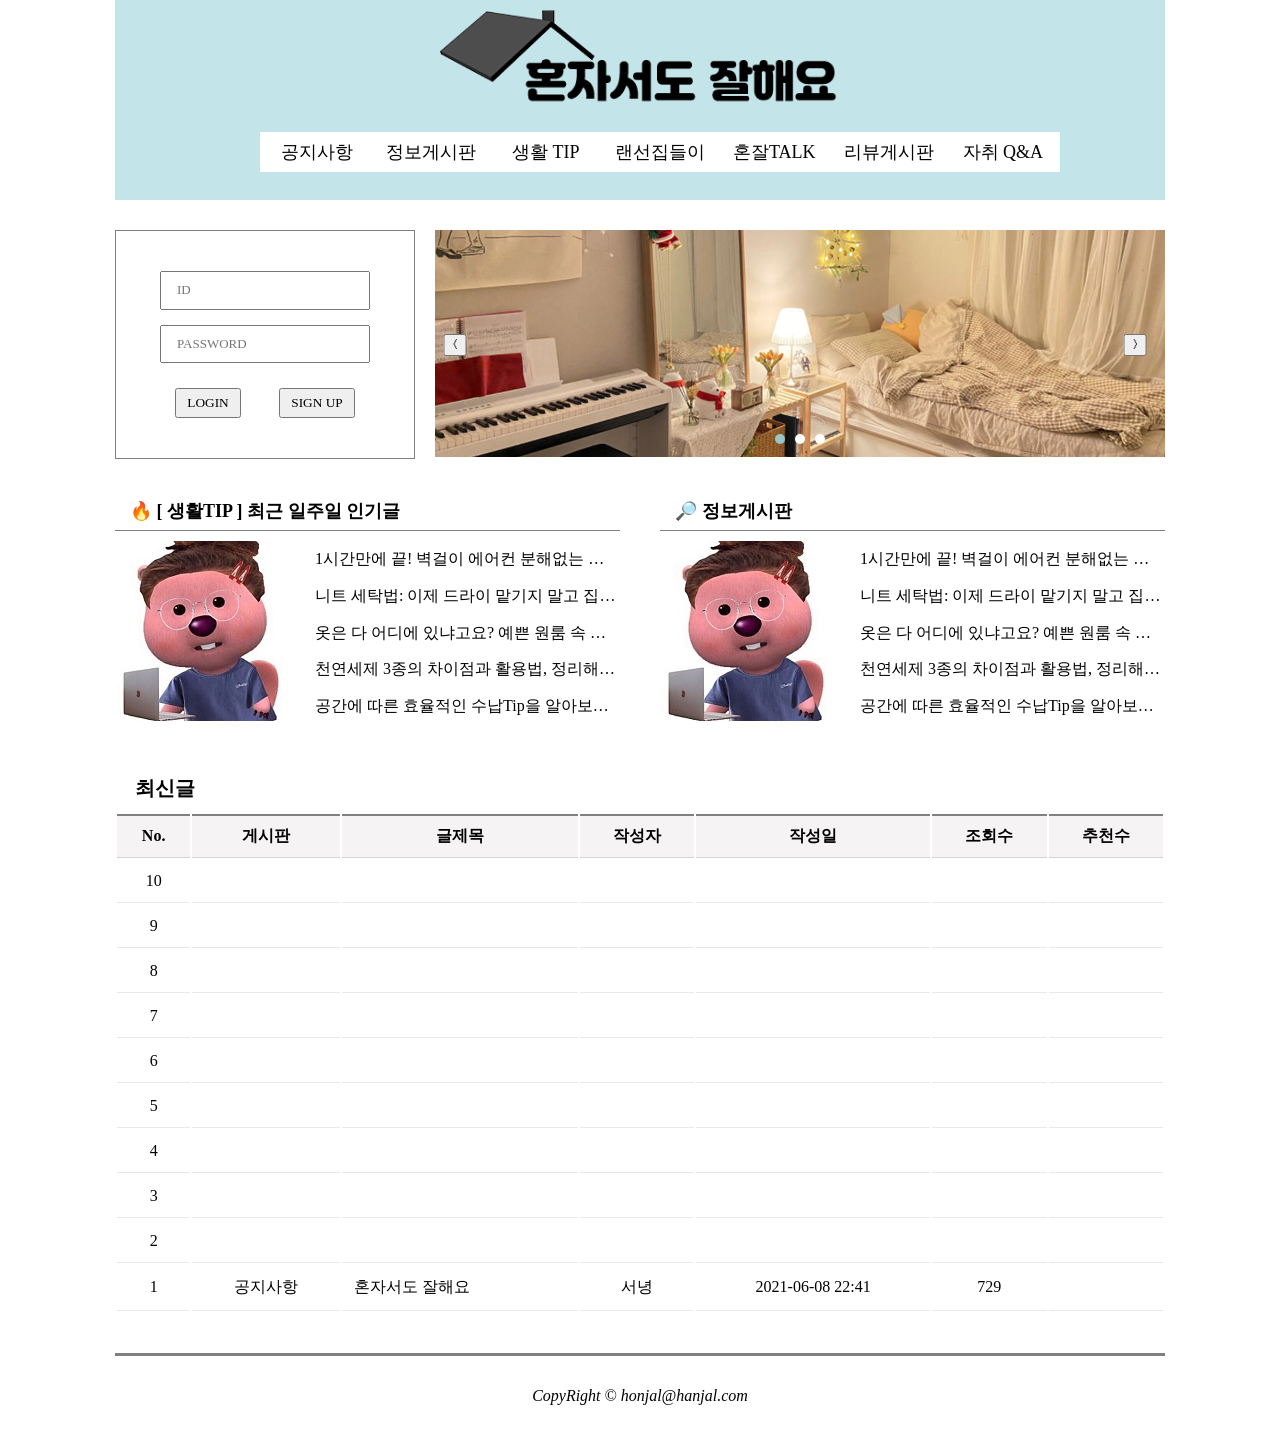
==== html/index.html @ 4b0aff8d "게시판 추가 등" ====
<!DOCTYPE html>
<html lang="ko">
  <head>
    <meta charset="UTF-8" />
    <meta http-equiv="X-UA-Compatible" content="IE=edge" />
    <meta name="viewport" content="width=device-width, initial-scale=1.0" />
    <title>Document</title>
    <link rel="stylesheet" href="css/reset.css" />
    <link rel="stylesheet" href="css/nav.css" />
    <link rel="stylesheet" href="css/index.css" />
  </head>
  <body>
    <header>
      <nav class="navi">
        <div class="logo">
          <a href="#"><img src="images/logo2.png" alt="로고" /></a>
        </div>
        <ul class="menu">
          <li class="list"><a href="/notice">공지사항</a></li>
          <li class="list"><a href="/data">정보게시판</a></li>
          <li class="list"><a href="/tip">생활 TIP</a></li>
          <li class="list"><a href="/myhome">랜선집들이</a></li>
          <li class="list"><a href="/talk">혼잘TALK</a></li>
          <li class="list"><a href="/review">리뷰게시판</a></li>
          <li class="list"><a href="/qna">자취 Q&A</a></li>
        </ul>
      </nav>
    </header>

    <article id="main_top">
      <section id="main_user">
        <!-- form 추가하기 -->
        <input name="" placeholder="ID" />
        <input name="" placeholder="PASSWORD" />
        <button>LOGIN</button>
        <button>SIGN UP</button>
      </section>
      <section id="main_slide">
        <img src="images/home.jpg" class="slide" alt="집" />
        <img src="#" class="slide" alt="집" />
        <img src="#" class="slide" alt="집" />

        <button class="btn left">&lang;</button>
        <button class="btn right">&rang;</button>

        <div id="circleBox">
          <div class="circle"></div>
          <div class="circle"></div>
          <div class="circle"></div>
        </div>
      </section>
    </article>

    <article id="main_middle">
      <section id="main_best">
        <h2>🔥 [ 생활TIP ] <span>최근 일주일 인기글</span></h2>
        <img src="images/best_sample.jpg" alt="최근 일주일 인기글" />
        <div>
          <ul>
            <li class="list_best">
              1시간만에 끝! 벽걸이 에어컨 분해없는 셀프청소 노하우
            </li>
            <li class="list_best">
              니트 세탁법: 이제 드라이 맡기지 말고 집에서 손쉽게!
            </li>
            <li class="list_best">
              옷은 다 어디에 있냐고요? 예쁜 원룸 속 옷 수납법!
            </li>
            <li class="list_best">
              천연세제 3종의 차이점과 활용법, 정리해봤어요
            </li>
            <li class="list_best">공간에 따른 효율적인 수납Tip을 알아보아요</li>
          </ul>
        </div>
      </section>
      <section id="main_data">
        <h2>&#128270; 정보게시판</h2>
        <img src="images/best_sample.jpg" alt="정보게시판" />
        <div>
          <ul>
            <li class="list_best">
              1시간만에 끝! 벽걸이 에어컨 분해없는 셀프청소 노하우
            </li>
            <li class="list_best">
              니트 세탁법: 이제 드라이 맡기지 말고 집에서 손쉽게!
            </li>
            <li class="list_best">
              옷은 다 어디에 있냐고요? 예쁜 원룸 속 옷 수납법!
            </li>
            <li class="list_best">
              천연세제 3종의 차이점과 활용법, 정리해봤어요
            </li>
            <li class="list_best">공간에 따른 효율적인 수납Tip을 알아보아요</li>
          </ul>
        </div>
      </section>
    </article>

    <article id="main_bottom">
      <h2>최신글</h2>

      <table class="board">
        <tr>
          <th>No.</th>
          <th>게시판</th>
          <th>글제목</th>
          <th>작성자</th>
          <th>작성일</th>
          <th>조회수</th>
          <th>추천수</th>
        </tr>
        <tr>
          <td>10</td>
          <td></td>
          <td></td>
          <td></td>
          <td></td>
          <td></td>
          <td></td>
        </tr>
        <tr>
          <td>9</td>
          <td></td>
          <td></td>
          <td></td>
          <td></td>
          <td></td>
          <td></td>
        </tr>
        <tr>
          <td>8</td>
          <td></td>
          <td></td>
          <td></td>
          <td></td>
          <td></td>
          <td></td>
        </tr>
        <tr>
          <td>7</td>
          <td></td>
          <td></td>
          <td></td>
          <td></td>
          <td></td>
          <td></td>
        </tr>
        <tr>
          <td>6</td>
          <td></td>
          <td></td>
          <td></td>
          <td></td>
          <td></td>
          <td></td>
        </tr>
        <tr>
          <td>5</td>
          <td></td>
          <td></td>
          <td></td>
          <td></td>
          <td></td>
          <td></td>
        </tr>
        <tr>
          <td>4</td>
          <td></td>
          <td></td>
          <td></td>
          <td></td>
          <td></td>
          <td></td>
        </tr>
        <tr>
          <td>3</td>
          <td></td>
          <td></td>
          <td></td>
          <td></td>
          <td></td>
          <td></td>
        </tr>
        <tr>
          <td>2</td>
          <td></td>
          <td></td>
          <td></td>
          <td></td>
          <td></td>
          <td></td>
        </tr>
        <tr>
          <td class="seq">1</td>
          <td class="category">공지사항</td>
          <td class="title">혼자서도 잘해요</td>
          <td class="name">서녕</td>
          <td class="date">2021-06-08 22:41</td>
          <td class="hita">729</td>
          <td class="good"></td>
        </tr>
      </table>
    </article>

    <footer>
      <address>CopyRight &copy; honjal@hanjal.com</address>
    </footer>

    <div class=""></div>
  </body>
</html>
---- html/css/nav.css ----
@charset "UTF-8";

/* 제목 - 여기어때잘난체 */
@font-face {
  font-family: "yg-jalnan";
  src: url("https://cdn.jsdelivr.net/gh/projectnoonnu/noonfonts_four@1.2/JalnanOTF00.woff")
    format("woff");
  font-weight: normal;
  font-style: normal;
}
/* 메뉴 - 롯데마트드림체 */
@font-face {
  font-family: "LotteMartDream";
  font-style: normal;
  font-weight: 400;
  src: url("//cdn.jsdelivr.net/korean-webfonts/1/corps/lottemart/LotteMartDream/LotteMartDreamMedium.woff2")
      format("woff2"),
    url("//cdn.jsdelivr.net/korean-webfonts/1/corps/lottemart/LotteMartDream/LotteMartDreamMedium.woff")
      format("woff");
}

* {
  list-style: none;
  text-decoration: none;
  box-sizing: border-box;
  margin: 0;
}

a {
  color: black;
}

header {
  position: fixed; /*상단에 고정*/
  top: 0;
  left: 0;
  width: 100%;
  z-index: 1;
}

.navi {
  width: 100%;
  height: 200px;
  max-width: 1050px;
  margin: auto;
  background-color: #c3e5e9;
}

.logo {
  display: flex;
  justify-content: center;
  align-items: center;
  margin-bottom: 10px;
}

.logo a img {
  width: 400px;
}

.menu {
  display: flex;
  width: 80%;
  max-width: 1050px;
  margin: auto;
}

.list {
  font-family: "LotteMartDream";
  width: calc(100% / 7);
  line-height: 40px;
  font-size: 18px;
  text-align: center;
  cursor: pointer;
  background-color: #fff;
}

.menu li:hover {
  background-color: #fff;
}

.menu li:hover a {
  color: #5babaf;
}
---- html/css/index.css ----
@font-face {
  font-family: "NanumBarunGothic";
  font-style: normal;
  font-weight: 400;
  src: url("//cdn.jsdelivr.net/font-nanumlight/1.0/NanumBarunGothicWeb.eot");
  src: url("//cdn.jsdelivr.net/font-nanumlight/1.0/NanumBarunGothicWeb.eot?#iefix")
      format("embedded-opentype"),
    url("//cdn.jsdelivr.net/font-nanumlight/1.0/NanumBarunGothicWeb.woff")
      format("woff"),
    url("//cdn.jsdelivr.net/font-nanumlight/1.0/NanumBarunGothicWeb.ttf")
      format("truetype");
}

* {
  font-family: "NanumBarunGothic";
  list-style: none;
  text-decoration: none;
  box-sizing: border-box;
  margin: 0;
}

/* user ------------------------------------------------------------ */

article#main_top {
  display: flex;
  width: 100%;
  max-width: 1050px;
  margin: auto;
  margin-top: 230px;
  /* 가운데 정렬 해줘야 해서 margin:auto 쓰고 헤더높이만큼 아래로 와야 되기 때문에 margin-top을 그 아래에 써줌 */
}

/* height 쓰지 않고 padding */
#main_user {
  display: flex;
  flex-wrap: wrap;
  justify-content: center;
  border: 1px solid gray;
  max-width: 300px;
  padding: 40px;
}

#main_user input {
  font-size: 13px;
  line-height: 2.5;
  margin-bottom: 15px;
  padding-left: 15px;
  padding-right: 35px;
}

#main_user button {
  padding-left: 10px;
  padding-right: 10px;
  padding-top: 5px;
  padding-bottom: 5px;
  margin: auto;
  margin-top: 10px;
}

/* slide ------------------------------------------------------------ */

#main_slide {
  width: 730px;
  margin-left: 20px;
  margin-right: 0px;
  position: relative;
}

#main_slide img {
  width: 100%;
  display: none;
  cursor: pointer;
}

#main_slide img:first-child {
  display: block;
}

.btn {
  position: absolute;
  top: 50%;
  transform: translate(-50%, -50%);
  cursor: pointer;
}

.left {
  left: 20px;
}

.right {
  right: 7px;
}

#circleBox {
  display: flex;
  position: absolute;
  bottom: 10px;
  left: 50%;
  transform: translate(-50%, -50%);
}

.circle {
  width: 10px;
  height: 10px;
  border-radius: 50%;
  background-color: white;
  margin: 0 5px;
}

.circle:first-child {
  background-color: #99c4c8;
}

/* best ------------------------------------------------------------ */

#main_middle {
  padding-top: 40px;
  display: flex;
  width: 100%;
  max-width: 1050px;
  margin: auto;
  justify-content: space-between;
}

#main_best,
#main_data {
  width: 50%;
}

#main_best {
  padding-right: 20px;
}
#main_data {
  padding-left: 20px;
}

#main_best h2,
#main_best h2 span,
#main_data h2 {
  font-size: 18px;
  font-weight: 700;
  padding-bottom: 7px;
  margin-bottom: 10px;
  border-bottom: 1px solid gray;
}

#main_best h2 span {
  border-bottom: 0;
}

#main_best h2,
#main_data h2 {
  padding-left: 15px;
}

#main_best img,
#main_data img {
  float: left;
  padding-right: 20px;
  cursor: pointer;
}

.list_best {
  list-style: decimal;
  line-height: 2.3;
  white-space: nowrap;
  overflow: hidden;
  text-overflow: ellipsis;
  cursor: pointer;
}

/* bottom ------------------------------------------------------------ */

#main_bottom {
  width: 100%;
  max-width: 1050px;
  margin: auto;
  margin-top: 50px;
}

#main_bottom h2 {
  font-size: 20px;
  font-weight: 700;
  margin-bottom: 10px;
  margin-left: 20px;
}

.board {
  width: 100%;
  width: 1050px;
  margin: auto;
  text-align: center;
}

.board tr th {
  border-top: 2px solid gray;
  padding: 10px;
  font-weight: bold;
  background-color: #f5f3f3;
  border-bottom: 1px solid lightgray;
}

.board tr td {
  overflow: hidden;
  text-overflow: ellipsis;
  white-space: nowrap;
  padding: 12px;
  border-bottom: 0.5px solid #eae9e9;
}

.board tr td.title {
  text-align: left;
  cursor: pointer;
}

/* copyright ------------------------------------------------------------ */

footer {
  width: 100%;
  max-width: 1050px;
  margin: auto;
  margin-top: 40px;
  text-align: center;
  border-top: 3px solid gray;
  line-height: 5;
}
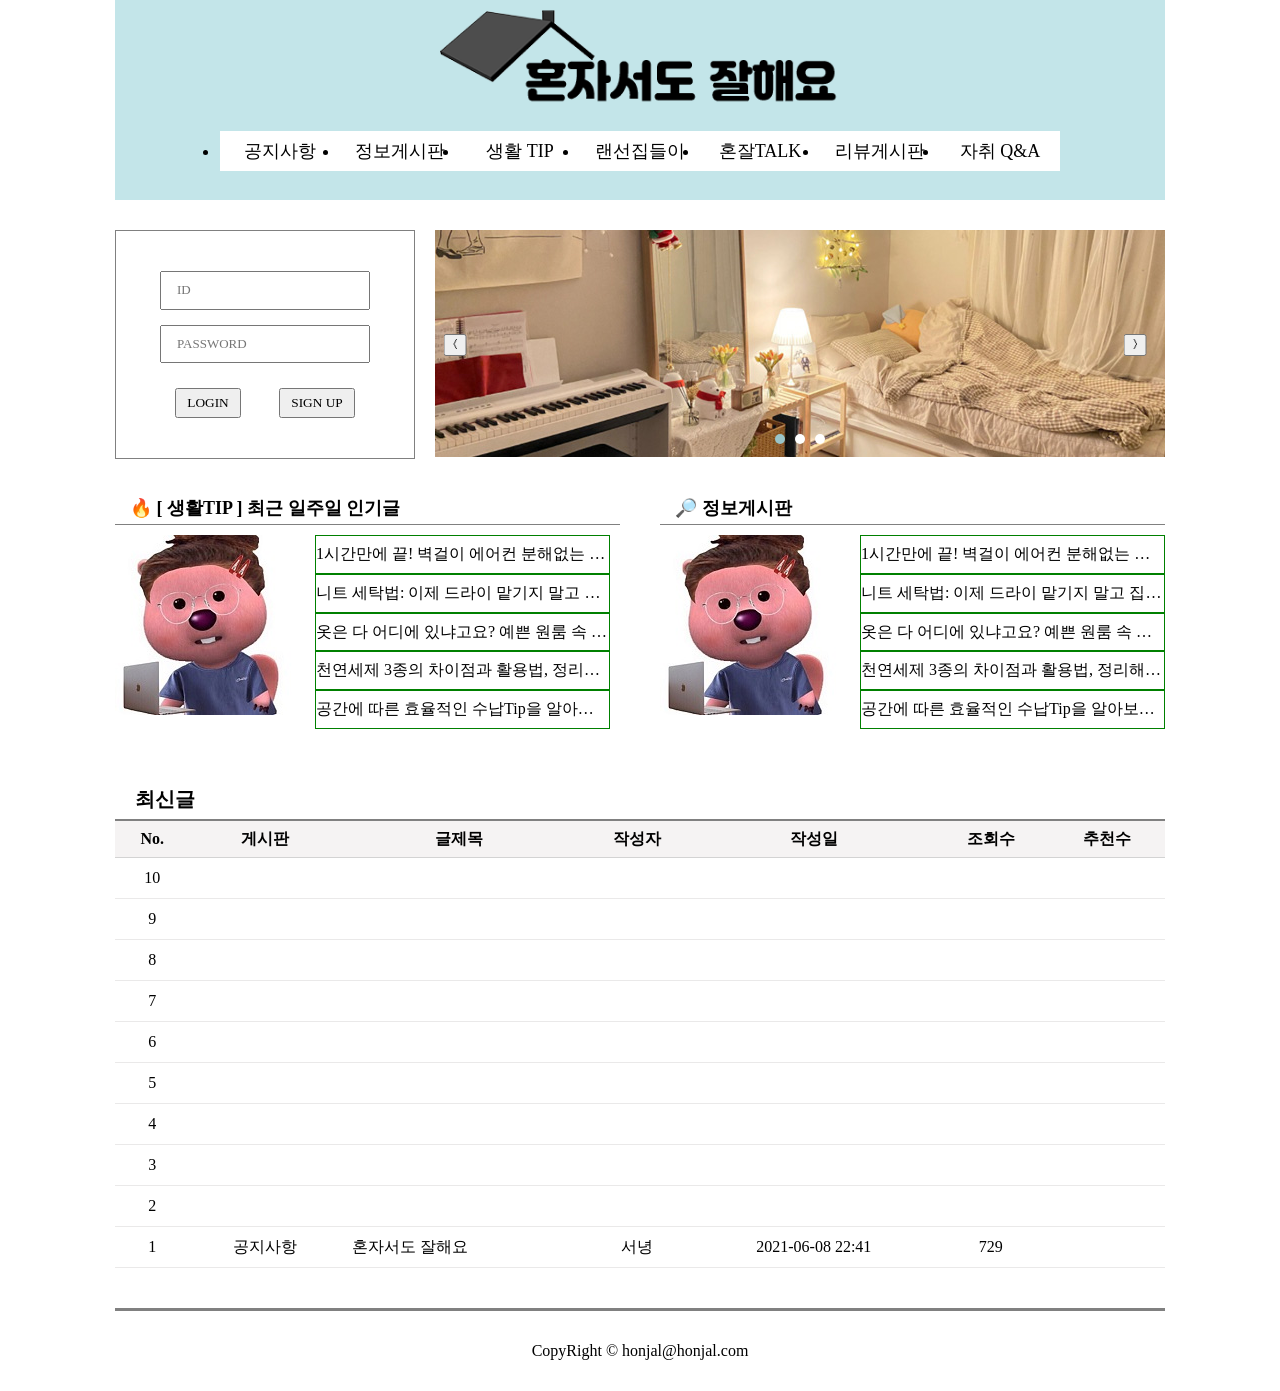
==== commit 781d43f5: "2021.06.09" ====
--- a/html/index.html
+++ b/html/index.html
@@ -54,9 +54,11 @@
     <article id="main_middle">
       <section id="main_best">
         <h2>🔥 [ 생활TIP ] <span>최근 일주일 인기글</span></h2>
-        <img src="images/best_sample.jpg" alt="최근 일주일 인기글" />
         <div>
-          <ul>
+          <img src="images/best_sample.jpg" alt="최근 일주일 인기글" />
+        </div>
+        <div>
+          <ol>
             <li class="list_best">
               1시간만에 끝! 벽걸이 에어컨 분해없는 셀프청소 노하우
             </li>
@@ -70,7 +72,7 @@
               천연세제 3종의 차이점과 활용법, 정리해봤어요
             </li>
             <li class="list_best">공간에 따른 효율적인 수납Tip을 알아보아요</li>
-          </ul>
+          </ol>
         </div>
       </section>
       <section id="main_data">
@@ -203,7 +205,7 @@
     </article>
 
     <footer>
-      <address>CopyRight &copy; honjal@hanjal.com</address>
+      <address>CopyRight &copy; honjal@honjal.com</address>
     </footer>
 
     <div class=""></div>
--- a/html/css/nav.css
+++ b/html/css/nav.css
@@ -20,7 +20,6 @@
 }
 
 * {
-  list-style: none;
   text-decoration: none;
   box-sizing: border-box;
   margin: 0;
--- a/html/css/index.css
+++ b/html/css/index.css
@@ -13,7 +13,6 @@
 
 * {
   font-family: "NanumBarunGothic";
-  list-style: none;
   text-decoration: none;
   box-sizing: border-box;
   margin: 0;
@@ -160,13 +159,22 @@
   cursor: pointer;
 }
 
+.list_num {
+}
+
+ol {
+  list-style: decimal !important;
+  margin: 10px;
+}
+
 .list_best {
-  list-style: decimal;
   line-height: 2.3;
   white-space: nowrap;
   overflow: hidden;
   text-overflow: ellipsis;
   cursor: pointer;
+
+  border: 1px solid green;
 }
 
 /* bottom ------------------------------------------------------------ */
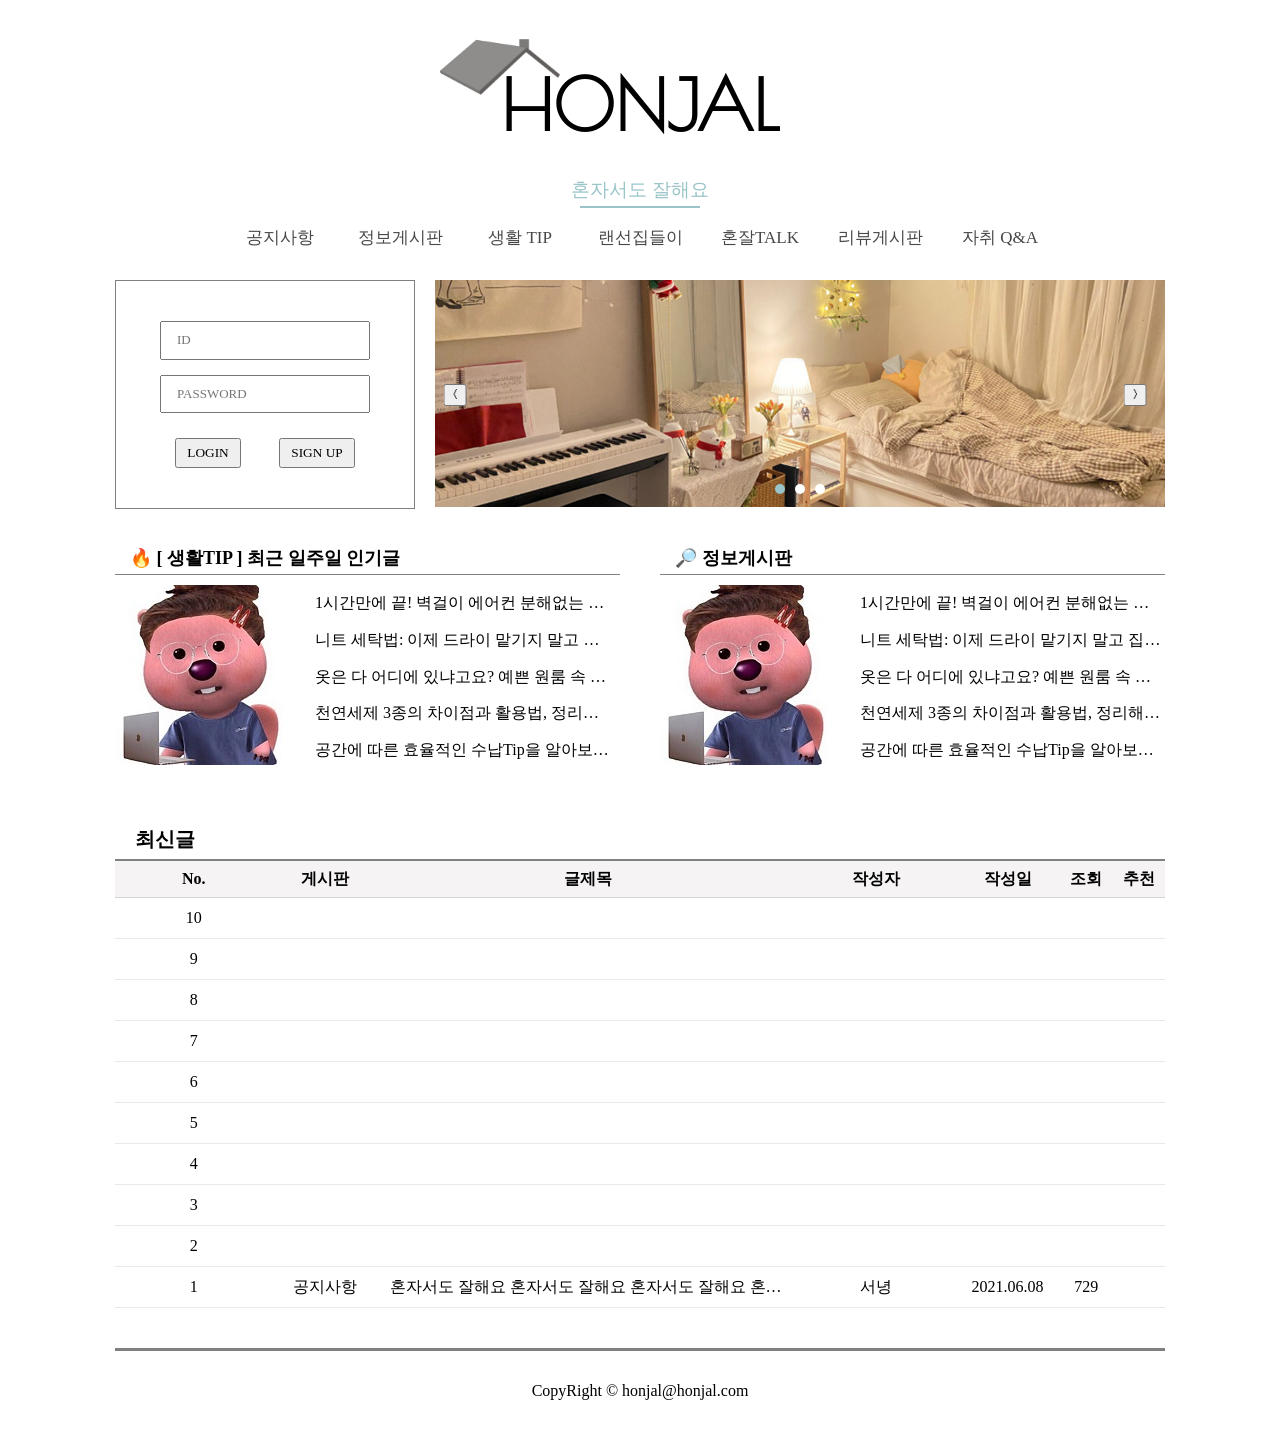
==== commit afaa3db4: "2021.06.09" ====
--- a/html/index.html
+++ b/html/index.html
@@ -4,25 +4,27 @@
     <meta charset="UTF-8" />
     <meta http-equiv="X-UA-Compatible" content="IE=edge" />
     <meta name="viewport" content="width=device-width, initial-scale=1.0" />
-    <title>Document</title>
+    <title>HONJAL</title>
     <link rel="stylesheet" href="css/reset.css" />
     <link rel="stylesheet" href="css/nav.css" />
     <link rel="stylesheet" href="css/index.css" />
   </head>
   <body>
     <header>
-      <nav class="navi">
-        <div class="logo">
-          <a href="#"><img src="images/logo2.png" alt="로고" /></a>
-        </div>
-        <ul class="menu">
-          <li class="list"><a href="/notice">공지사항</a></li>
-          <li class="list"><a href="/data">정보게시판</a></li>
-          <li class="list"><a href="/tip">생활 TIP</a></li>
-          <li class="list"><a href="/myhome">랜선집들이</a></li>
-          <li class="list"><a href="/talk">혼잘TALK</a></li>
-          <li class="list"><a href="/review">리뷰게시판</a></li>
-          <li class="list"><a href="/qna">자취 Q&A</a></li>
+      <nav id="navi">
+        <div id="title">
+          <div id="logo"><img src="images/roof_beige.png" alt="지붕" /></div>
+          <a href="#"><h1>HONJAL</h1> </a>
+          <h2>혼자서도 잘해요</h2>
+        </div>
+        <ul id="menu">
+          <li class="menu_list"><a href="/notice">공지사항</a></li>
+          <li class="menu_list"><a href="/data">정보게시판</a></li>
+          <li class="menu_list"><a href="/tip">생활 TIP</a></li>
+          <li class="menu_list"><a href="/myhome">랜선집들이</a></li>
+          <li class="menu_list"><a href="/talk">혼잘TALK</a></li>
+          <li class="menu_list"><a href="/review">리뷰게시판</a></li>
+          <li class="menu_list"><a href="/qna">자취 Q&A</a></li>
         </ul>
       </nav>
     </header>
@@ -103,13 +105,13 @@
 
       <table class="board">
         <tr>
-          <th>No.</th>
-          <th>게시판</th>
-          <th>글제목</th>
-          <th>작성자</th>
-          <th>작성일</th>
-          <th>조회수</th>
-          <th>추천수</th>
+          <th width="15%">No.</th>
+          <th width="10%">게시판</th>
+          <th width="40%">글제목</th>
+          <th width="15%">작성자</th>
+          <th width="10%">작성일</th>
+          <th width="5%">조회</th>
+          <th width="5%">추천</th>
         </tr>
         <tr>
           <td>10</td>
@@ -195,9 +197,12 @@
         <tr>
           <td class="seq">1</td>
           <td class="category">공지사항</td>
-          <td class="title">혼자서도 잘해요</td>
+          <td class="title">
+            혼자서도 잘해요 혼자서도 잘해요 혼자서도 잘해요 혼자서도 잘해요
+            혼자서도 잘해요
+          </td>
           <td class="name">서녕</td>
-          <td class="date">2021-06-08 22:41</td>
+          <td class="date">2021.06.08</td>
           <td class="hita">729</td>
           <td class="good"></td>
         </tr>
--- a/html/css/nav.css
+++ b/html/css/nav.css
@@ -1,5 +1,8 @@
 @charset "UTF-8";
 
+/* 제목 - 구글웹폰트 */
+@import url("https://fonts.googleapis.com/css2?family=Caveat:wght@700&display=swap");
+@import url("https://fonts.googleapis.com/css2?family=Poiret+One&display=swap");
 /* 제목 - 여기어때잘난체 */
 @font-face {
   font-family: "yg-jalnan";
@@ -23,6 +26,7 @@
   text-decoration: none;
   box-sizing: border-box;
   margin: 0;
+  list-style: none;
 }
 
 a {
@@ -30,53 +34,94 @@
 }
 
 header {
-  position: fixed; /*상단에 고정*/
+  /* position: fixed; 상단에 고정 */
   top: 0;
   left: 0;
   width: 100%;
   z-index: 1;
 }
 
-.navi {
+#navi {
   width: 100%;
   height: 200px;
   max-width: 1050px;
   margin: auto;
-  background-color: #c3e5e9;
 }
 
-.logo {
-  display: flex;
+#title {
+  width: 100%;
+  margin: auto;
+  text-align: center;
+  max-width: 1050px;
   justify-content: center;
   align-items: center;
+  margin-top: 30px;
   margin-bottom: 10px;
+  position: relative;
 }
 
-.logo a img {
-  width: 400px;
+#logo {
+  position: absolute; /* 겹쳐질 수 있게 부모엔 relative 자식엔 absolute */
+  width: 1050px;
+  margin: auto;
+  text-align: center;
+  margin-top: 7px;
+  /* background-color: transparent; 앱솔루트라 배경색 같이 돼버려서 배경색 투명하게 */
 }
 
-.menu {
+#logo img {
+  width: 120px;
+  margin-right: 280px;
+}
+
+h1 {
+  font-family: "Poiret One", cursive;
+  font-size: 70px;
+  font-weight: bold;
+  padding: 40px;
+}
+
+#title h2 {
+  font-family: "LotteMartDream";
+  font-size: 19px;
+  color: #99c4c8;
+  text-align: center;
+}
+
+/* h2 아래에 밑줄 긋기 */
+#title h2:after {
+  content: "";
+  display: block;
+  width: 120px;
+  border-bottom: 2px solid #99c4c8;
+  margin: 7px auto;
+}
+
+#menu {
   display: flex;
   width: 80%;
   max-width: 1050px;
   margin: auto;
 }
 
-.list {
+.menu_list {
   font-family: "LotteMartDream";
   width: calc(100% / 7);
   line-height: 40px;
-  font-size: 18px;
+  font-size: 17px;
   text-align: center;
   cursor: pointer;
   background-color: #fff;
 }
 
-.menu li:hover {
+.menu_list a {
+  color: rgb(71, 71, 71);
+}
+
+#menu li:hover {
   background-color: #fff;
 }
 
-.menu li:hover a {
+#menu li:hover a {
   color: #5babaf;
 }
--- a/html/css/index.css
+++ b/html/css/index.css
@@ -16,18 +16,19 @@
   text-decoration: none;
   box-sizing: border-box;
   margin: 0;
+  list-style: none;
+}
+
+#main_top {
+  display: flex;
+  width: 100%;
+  max-width: 1050px;
+  margin: auto;
+  margin-top: 50px;
+  /* 가운데 정렬 해줘야 해서 margin:auto 쓰고 헤더높이만큼 아래로 와야 되기 때문에 margin-top을 그 아래에 써줌 */
 }
 
 /* user ------------------------------------------------------------ */
-
-article#main_top {
-  display: flex;
-  width: 100%;
-  max-width: 1050px;
-  margin: auto;
-  margin-top: 230px;
-  /* 가운데 정렬 해줘야 해서 margin:auto 쓰고 헤더높이만큼 아래로 와야 되기 때문에 margin-top을 그 아래에 써줌 */
-}
 
 /* height 쓰지 않고 padding */
 #main_user {
@@ -159,11 +160,7 @@
   cursor: pointer;
 }
 
-.list_num {
-}
-
 ol {
-  list-style: decimal !important;
   margin: 10px;
 }
 
@@ -173,8 +170,6 @@
   overflow: hidden;
   text-overflow: ellipsis;
   cursor: pointer;
-
-  border: 1px solid green;
 }
 
 /* bottom ------------------------------------------------------------ */
@@ -194,6 +189,7 @@
 }
 
 .board {
+  table-layout: fixed;
   width: 100%;
   width: 1050px;
   margin: auto;
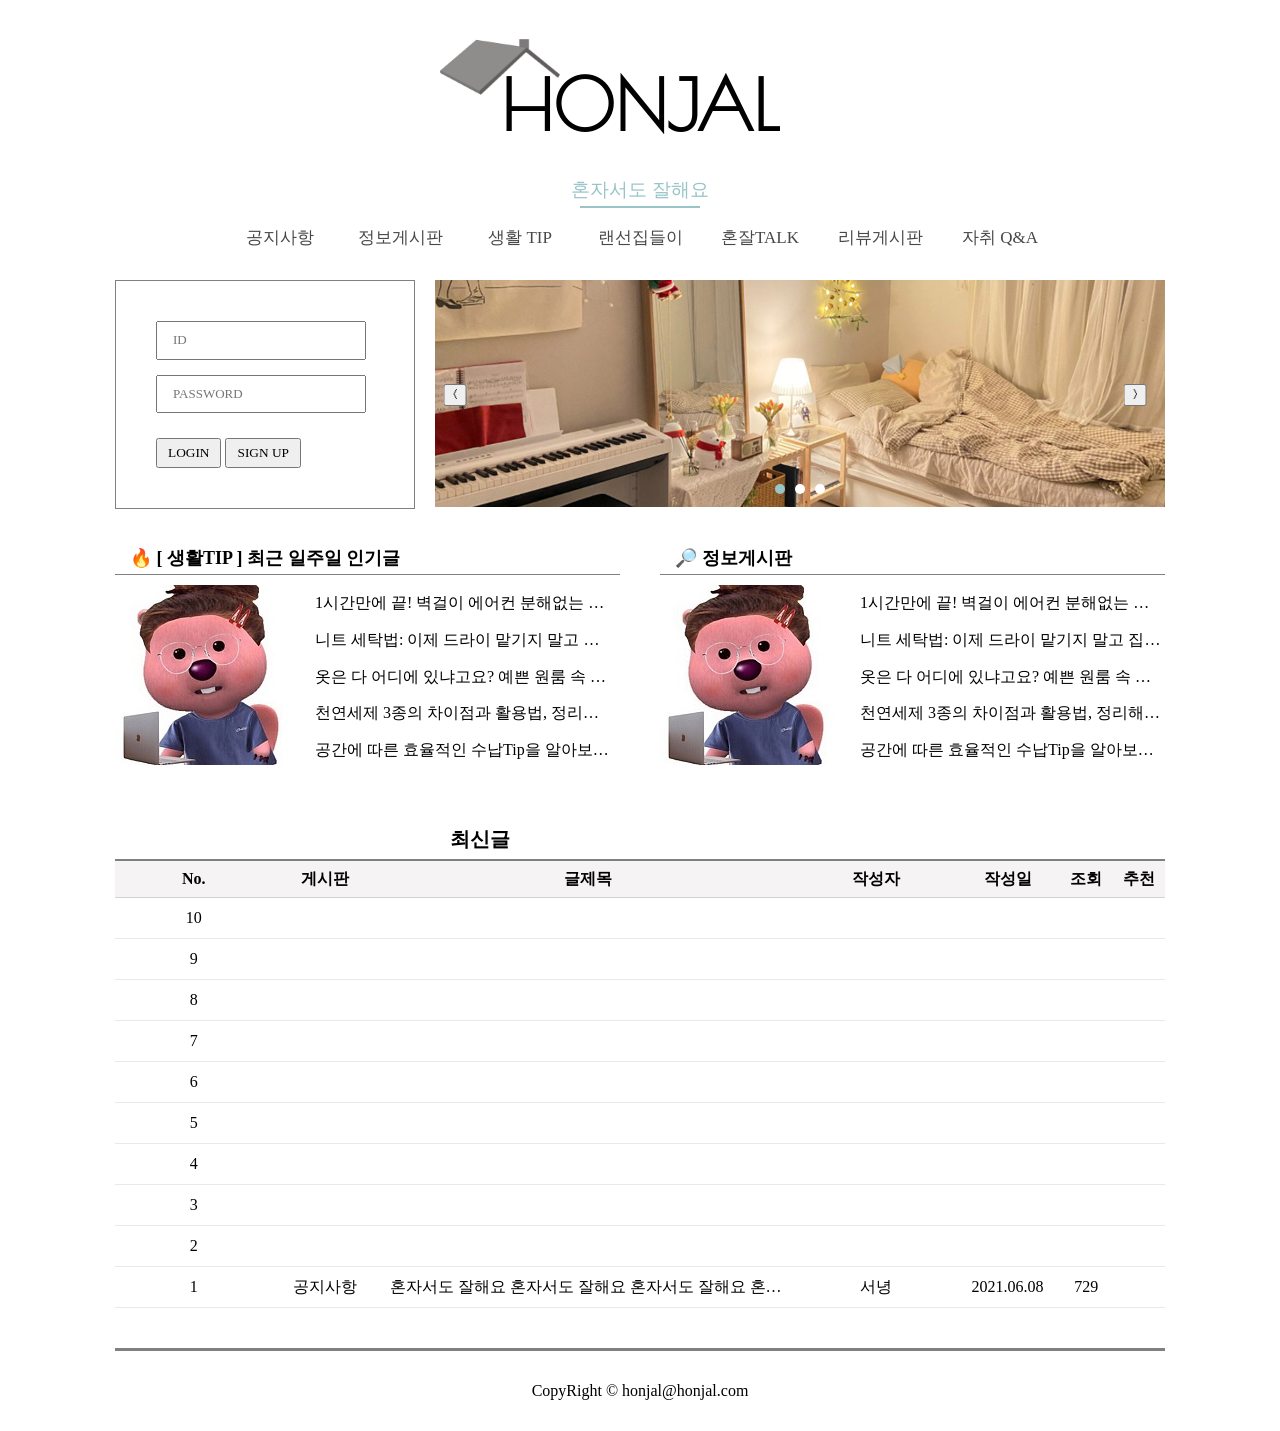
==== commit 43e9894d: "2021.06.10" ====
--- a/html/index.html
+++ b/html/index.html
@@ -32,10 +32,12 @@
     <article id="main_top">
       <section id="main_user">
         <!-- form 추가하기 -->
-        <input name="" placeholder="ID" />
-        <input name="" placeholder="PASSWORD" />
-        <button>LOGIN</button>
-        <button>SIGN UP</button>
+        <form id="login" method="POST">
+          <input name="" placeholder="ID" />
+          <input name="" placeholder="PASSWORD" />
+          <button>LOGIN</button>
+          <button>SIGN UP</button>
+        </form>
       </section>
       <section id="main_slide">
         <img src="images/home.jpg" class="slide" alt="집" />
@@ -99,10 +101,10 @@
         </div>
       </section>
     </article>
-
+    <div class="new_box">
+      <h2 class="new">최신글</h2>
+    </div>
     <article id="main_bottom">
-      <h2>최신글</h2>
-
       <table class="board">
         <tr>
           <th width="15%">No.</th>
--- a/html/css/index.css
+++ b/html/css/index.css
@@ -178,14 +178,14 @@
   width: 100%;
   max-width: 1050px;
   margin: auto;
-  margin-top: 50px;
-}
-
-#main_bottom h2 {
+}
+
+.new {
   font-size: 20px;
   font-weight: 700;
   margin-bottom: 10px;
-  margin-left: 20px;
+  margin-left: 450px;
+  margin-top: 50px;
 }
 
 .board {
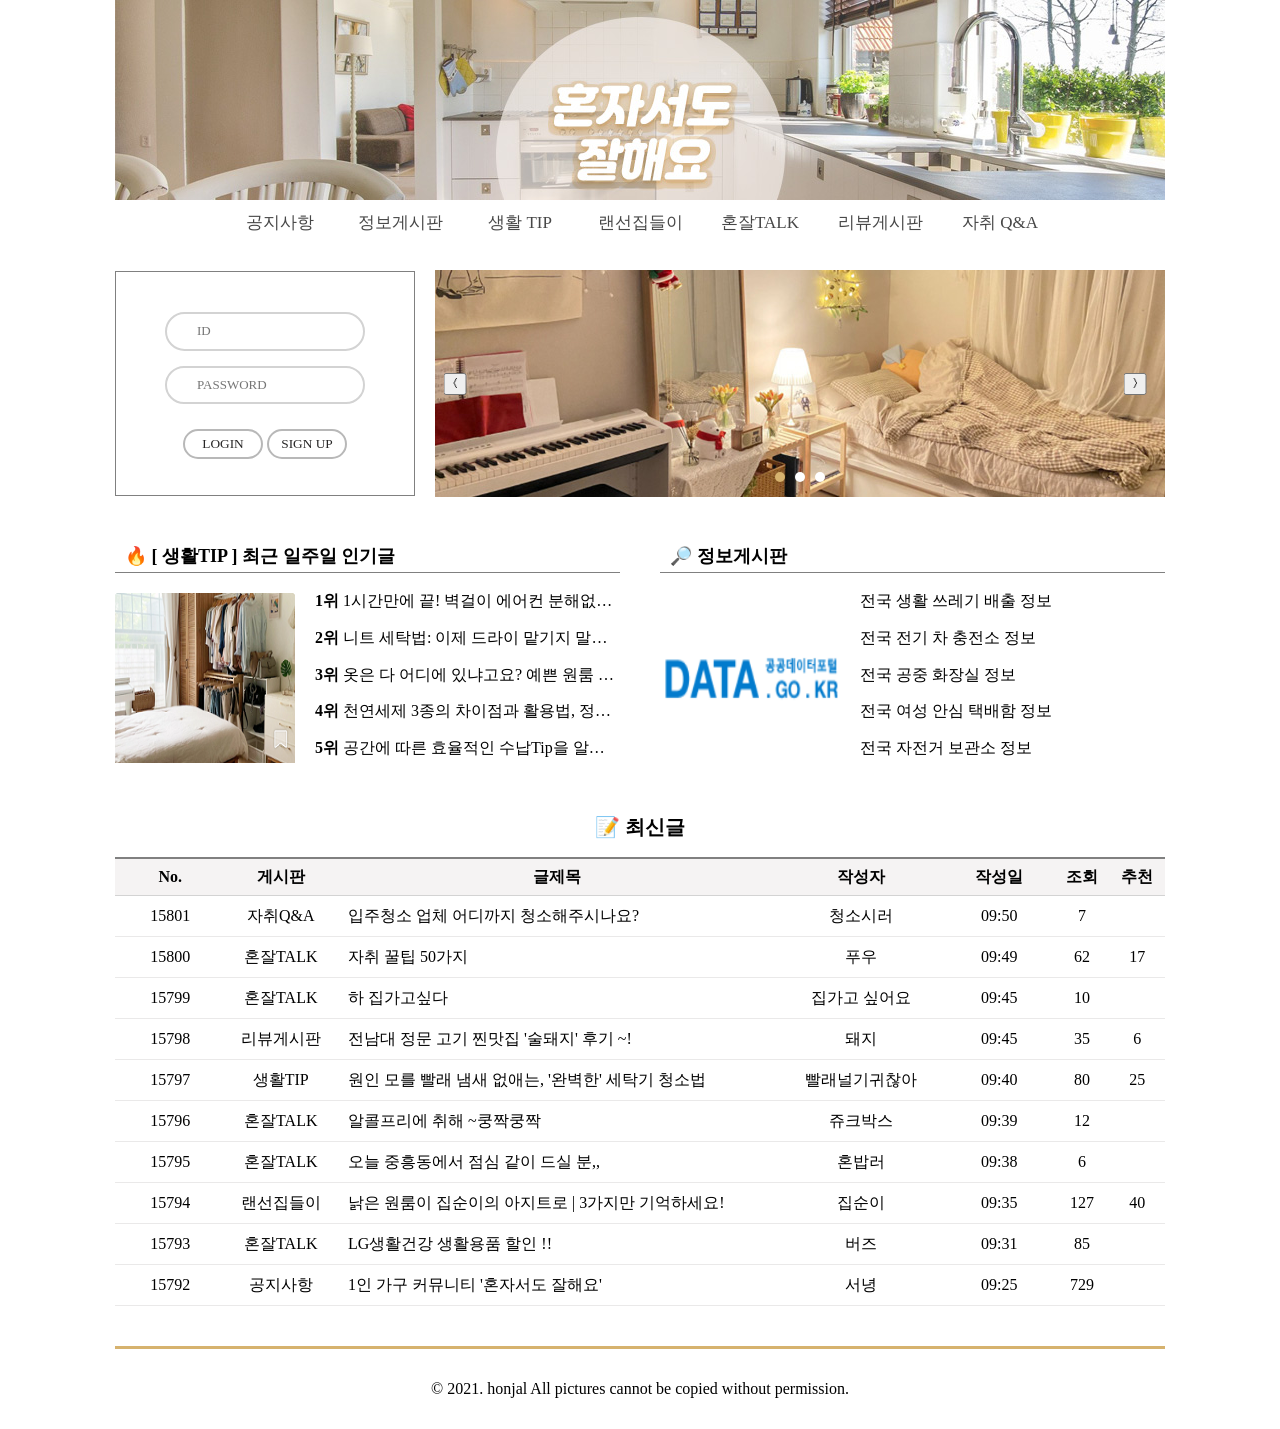
==== commit 40f4a710: "2021.06.10" ====
--- a/html/index.html
+++ b/html/index.html
@@ -12,11 +12,7 @@
   <body>
     <header>
       <nav id="navi">
-        <div id="title">
-          <div id="logo"><img src="images/roof_beige.png" alt="지붕" /></div>
-          <a href="#"><h1>HONJAL</h1> </a>
-          <h2>혼자서도 잘해요</h2>
-        </div>
+        <img src="images/logo_v5.jpg" alt="로고" />
         <ul id="menu">
           <li class="menu_list"><a href="/notice">공지사항</a></li>
           <li class="menu_list"><a href="/data">정보게시판</a></li>
@@ -31,18 +27,19 @@
 
     <article id="main_top">
       <section id="main_user">
-        <!-- form 추가하기 -->
         <form id="login" method="POST">
           <input name="" placeholder="ID" />
-          <input name="" placeholder="PASSWORD" />
+          <input name="" type="password" placeholder="PASSWORD" />
           <button>LOGIN</button>
           <button>SIGN UP</button>
         </form>
       </section>
       <section id="main_slide">
-        <img src="images/home.jpg" class="slide" alt="집" />
-        <img src="#" class="slide" alt="집" />
-        <img src="#" class="slide" alt="집" />
+        <div id="slide_img_box">
+          <img src="images/sample_slide.jpg" class="slide" alt="집" />
+          <img src="#" class="slide" alt="집" />
+          <img src="#" class="slide" alt="집" />
+        </div>
 
         <button class="btn left">&lang;</button>
         <button class="btn right">&rang;</button>
@@ -57,57 +54,49 @@
 
     <article id="main_middle">
       <section id="main_best">
-        <h2>🔥 [ 생활TIP ] <span>최근 일주일 인기글</span></h2>
+        <h2>🔥 [ 생활TIP ] 최근 일주일 인기글</h2>
         <div>
-          <img src="images/best_sample.jpg" alt="최근 일주일 인기글" />
-        </div>
-        <div>
+          <img src="images/sample_best.png" alt="최근 일주일 인기글" />
           <ol>
             <li class="list_best">
-              1시간만에 끝! 벽걸이 에어컨 분해없는 셀프청소 노하우
-            </li>
-            <li class="list_best">
-              니트 세탁법: 이제 드라이 맡기지 말고 집에서 손쉽게!
-            </li>
-            <li class="list_best">
-              옷은 다 어디에 있냐고요? 예쁜 원룸 속 옷 수납법!
-            </li>
-            <li class="list_best">
-              천연세제 3종의 차이점과 활용법, 정리해봤어요
-            </li>
-            <li class="list_best">공간에 따른 효율적인 수납Tip을 알아보아요</li>
+              <span>1위 </span>1시간만에 끝! 벽걸이 에어컨 분해없는 셀프청소
+              노하우
+            </li>
+            <li class="list_best">
+              <span>2위 </span>니트 세탁법: 이제 드라이 맡기지 말고 집에서
+              손쉽게!
+            </li>
+            <li class="list_best">
+              <span>3위 </span>옷은 다 어디에 있냐고요? 예쁜 원룸 속 옷 수납법!
+            </li>
+            <li class="list_best">
+              <span>4위 </span>천연세제 3종의 차이점과 활용법, 정리해봤어요
+            </li>
+            <li class="list_best">
+              <span>5위 </span>공간에 따른 효율적인 수납Tip을 알아보아요
+            </li>
           </ol>
         </div>
       </section>
       <section id="main_data">
         <h2>&#128270; 정보게시판</h2>
-        <img src="images/best_sample.jpg" alt="정보게시판" />
         <div>
+          <img src="images/sample_data.png" alt="정보게시판" />
           <ul>
-            <li class="list_best">
-              1시간만에 끝! 벽걸이 에어컨 분해없는 셀프청소 노하우
-            </li>
-            <li class="list_best">
-              니트 세탁법: 이제 드라이 맡기지 말고 집에서 손쉽게!
-            </li>
-            <li class="list_best">
-              옷은 다 어디에 있냐고요? 예쁜 원룸 속 옷 수납법!
-            </li>
-            <li class="list_best">
-              천연세제 3종의 차이점과 활용법, 정리해봤어요
-            </li>
-            <li class="list_best">공간에 따른 효율적인 수납Tip을 알아보아요</li>
+            <li class="list_data">전국 생활 쓰레기 배출 정보</li>
+            <li class="list_data">전국 전기 차 충전소 정보</li>
+            <li class="list_data">전국 공중 화장실 정보</li>
+            <li class="list_data">전국 여성 안심 택배함 정보</li>
+            <li class="list_data">전국 자전거 보관소 정보</li>
           </ul>
         </div>
       </section>
     </article>
-    <div class="new_box">
-      <h2 class="new">최신글</h2>
-    </div>
     <article id="main_bottom">
+      <h2>&#128221; 최신글</h2>
       <table class="board">
         <tr>
-          <th width="15%">No.</th>
+          <th width="10%">No.</th>
           <th width="10%">게시판</th>
           <th width="40%">글제목</th>
           <th width="15%">작성자</th>
@@ -116,103 +105,102 @@
           <th width="5%">추천</th>
         </tr>
         <tr>
+          <td>15801</td>
+          <td>자취Q&A</td>
+          <td>입주청소 업체 어디까지 청소해주시나요?</td>
+          <td>청소시러</td>
+          <td>09:50</td>
+          <td>7</td>
+          <td></td>
+        </tr>
+        <tr>
+          <td>15800</td>
+          <td>혼잘TALK</td>
+          <td>자취 꿀팁 50가지</td>
+          <td>푸우</td>
+          <td>09:49</td>
+          <td>62</td>
+          <td>17</td>
+        </tr>
+        <tr>
+          <td>15799</td>
+          <td>혼잘TALK</td>
+          <td>하 집가고싶다</td>
+          <td>집가고 싶어요</td>
+          <td>09:45</td>
           <td>10</td>
           <td></td>
-          <td></td>
-          <td></td>
-          <td></td>
-          <td></td>
-          <td></td>
-        </tr>
-        <tr>
-          <td>9</td>
-          <td></td>
-          <td></td>
-          <td></td>
-          <td></td>
-          <td></td>
-          <td></td>
-        </tr>
-        <tr>
-          <td>8</td>
-          <td></td>
-          <td></td>
-          <td></td>
-          <td></td>
-          <td></td>
-          <td></td>
-        </tr>
-        <tr>
-          <td>7</td>
-          <td></td>
-          <td></td>
-          <td></td>
-          <td></td>
-          <td></td>
-          <td></td>
-        </tr>
-        <tr>
+        </tr>
+        <tr>
+          <td>15798</td>
+          <td>리뷰게시판</td>
+          <td>전남대 정문 고기 찐맛집 '술돼지' 후기 ~!</td>
+          <td>돼지</td>
+          <td>09:45</td>
+          <td>35</td>
           <td>6</td>
-          <td></td>
-          <td></td>
-          <td></td>
-          <td></td>
-          <td></td>
-          <td></td>
-        </tr>
-        <tr>
-          <td>5</td>
-          <td></td>
-          <td></td>
-          <td></td>
-          <td></td>
-          <td></td>
-          <td></td>
-        </tr>
-        <tr>
-          <td>4</td>
-          <td></td>
-          <td></td>
-          <td></td>
-          <td></td>
-          <td></td>
-          <td></td>
-        </tr>
-        <tr>
-          <td>3</td>
-          <td></td>
-          <td></td>
-          <td></td>
-          <td></td>
-          <td></td>
-          <td></td>
-        </tr>
-        <tr>
-          <td>2</td>
-          <td></td>
-          <td></td>
-          <td></td>
-          <td></td>
-          <td></td>
-          <td></td>
-        </tr>
-        <tr>
-          <td class="seq">1</td>
+        </tr>
+        <tr>
+          <td>15797</td>
+          <td>생활TIP</td>
+          <td>원인 모를 빨래 냄새 없애는, '완벽한' 세탁기 청소법</td>
+          <td>빨래널기귀찮아</td>
+          <td>09:40</td>
+          <td>80</td>
+          <td>25</td>
+        </tr>
+        <tr>
+          <td>15796</td>
+          <td>혼잘TALK</td>
+          <td>알콜프리에 취해 ~쿵짝쿵짝</td>
+          <td>쥬크박스</td>
+          <td>09:39</td>
+          <td>12</td>
+          <td></td>
+        </tr>
+        <tr>
+          <td>15795</td>
+          <td>혼잘TALK</td>
+          <td>오늘 중흥동에서 점심 같이 드실 분,,</td>
+          <td>혼밥러</td>
+          <td>09:38</td>
+          <td>6</td>
+          <td></td>
+        </tr>
+        <tr>
+          <td>15794</td>
+          <td>랜선집들이</td>
+          <td>낡은 원룸이 집순이의 아지트로 | 3가지만 기억하세요!</td>
+          <td>집순이</td>
+          <td>09:35</td>
+          <td>127</td>
+          <td>40</td>
+        </tr>
+        <tr>
+          <td>15793</td>
+          <td>혼잘TALK</td>
+          <td>LG생활건강 생활용품 할인 !!</td>
+          <td>버즈</td>
+          <td>09:31</td>
+          <td>85</td>
+          <td></td>
+        </tr>
+        <tr>
+          <td class="seq">15792</td>
           <td class="category">공지사항</td>
-          <td class="title">
-            혼자서도 잘해요 혼자서도 잘해요 혼자서도 잘해요 혼자서도 잘해요
-            혼자서도 잘해요
-          </td>
+          <td class="title">1인 가구 커뮤니티 '혼자서도 잘해요'</td>
           <td class="name">서녕</td>
-          <td class="date">2021.06.08</td>
-          <td class="hita">729</td>
+          <td class="date">09:25</td>
+          <td class="hits">729</td>
           <td class="good"></td>
         </tr>
       </table>
     </article>
 
     <footer>
-      <address>CopyRight &copy; honjal@honjal.com</address>
+      <address>
+        &copy; 2021. honjal All pictures cannot be copied without permission.
+      </address>
     </footer>
 
     <div class=""></div>
--- a/html/css/nav.css
+++ b/html/css/nav.css
@@ -26,7 +26,6 @@
   text-decoration: none;
   box-sizing: border-box;
   margin: 0;
-  list-style: none;
 }
 
 a {
@@ -41,23 +40,15 @@
   z-index: 1;
 }
 
+header:hover {
+  cursor: pointer;
+}
+
 #navi {
   width: 100%;
   height: 200px;
   max-width: 1050px;
   margin: auto;
-}
-
-#title {
-  width: 100%;
-  margin: auto;
-  text-align: center;
-  max-width: 1050px;
-  justify-content: center;
-  align-items: center;
-  margin-top: 30px;
-  margin-bottom: 10px;
-  position: relative;
 }
 
 #logo {
@@ -74,34 +65,21 @@
   margin-right: 280px;
 }
 
-h1 {
-  font-family: "Poiret One", cursive;
-  font-size: 70px;
-  font-weight: bold;
-  padding: 40px;
-}
-
-#title h2 {
-  font-family: "LotteMartDream";
-  font-size: 19px;
-  color: #99c4c8;
-  text-align: center;
-}
-
 /* h2 아래에 밑줄 긋기 */
-#title h2:after {
+/* #title h2:after {
   content: "";
   display: block;
   width: 120px;
   border-bottom: 2px solid #99c4c8;
   margin: 7px auto;
-}
+} */
 
 #menu {
   display: flex;
   width: 80%;
   max-width: 1050px;
   margin: auto;
+  list-style: none;
 }
 
 .menu_list {
@@ -123,5 +101,5 @@
 }
 
 #menu li:hover a {
-  color: #5babaf;
+  color: #d6b26e;
 }
--- a/html/css/index.css
+++ b/html/css/index.css
@@ -16,7 +16,6 @@
   text-decoration: none;
   box-sizing: border-box;
   margin: 0;
-  list-style: none;
 }
 
 #main_top {
@@ -24,40 +23,53 @@
   width: 100%;
   max-width: 1050px;
   margin: auto;
-  margin-top: 50px;
+  margin-top: 70px;
   /* 가운데 정렬 해줘야 해서 margin:auto 쓰고 헤더높이만큼 아래로 와야 되기 때문에 margin-top을 그 아래에 써줌 */
 }
 
-/* user ------------------------------------------------------------ */
-
-/* height 쓰지 않고 padding */
+/* top ( user ) ------------------------------------------------------------ */
+
 #main_user {
-  display: flex;
-  flex-wrap: wrap;
-  justify-content: center;
   border: 1px solid gray;
-  max-width: 300px;
+  width: 300px;
+  height: 225px;
   padding: 40px;
+  text-align: center;
+  margin: auto;
 }
 
 #main_user input {
+  display: block;
+  width: 200px;
+  margin: auto;
+  outline: 0;
+  border-radius: 50px;
+  border: 2px solid lightgray;
   font-size: 13px;
   line-height: 2.5;
   margin-bottom: 15px;
-  padding-left: 15px;
-  padding-right: 35px;
+  padding-left: 30px;
+  padding-right: 30px;
+  transition: 0.5s;
+}
+
+#login input:focus {
+  width: 100%;
 }
 
 #main_user button {
-  padding-left: 10px;
-  padding-right: 10px;
-  padding-top: 5px;
-  padding-bottom: 5px;
+  width: 80px;
+  height: 30px;
   margin: auto;
   margin-top: 10px;
-}
-
-/* slide ------------------------------------------------------------ */
+  border: 0;
+  background-color: white;
+  border: 2px solid rgb(184, 184, 184);
+  border-radius: 25px;
+  color: rgb(39, 38, 38);
+}
+
+/* top ( slide ) ------------------------------------------------------------ */
 
 #main_slide {
   width: 730px;
@@ -66,10 +78,24 @@
   position: relative;
 }
 
+#slide_img_box {
+  overflow: hidden;
+  transform: scale(1);
+  transition: transform 5s;
+}
+
 #main_slide img {
   width: 100%;
   display: none;
   cursor: pointer;
+  transition: transform 0.5s linear;
+}
+
+#main_slide img:hover {
+  transform: scale(1.1); /*  default */
+  -webkit-transform: scale(1.1); /*  크롬 */
+  -moz-transform: scale(1.1); /* FireFox */
+  -o-transform: scale(1.1); /* Opera */
 }
 
 #main_slide img:first-child {
@@ -108,13 +134,13 @@
 }
 
 .circle:first-child {
-  background-color: #99c4c8;
-}
-
-/* best ------------------------------------------------------------ */
+  background-color: #d6b26e;
+}
+
+/* middle ( best , data )  ------------------------------------------------------------ */
 
 #main_middle {
-  padding-top: 40px;
+  padding-top: 50px;
   display: flex;
   width: 100%;
   max-width: 1050px;
@@ -135,63 +161,75 @@
 }
 
 #main_best h2,
-#main_best h2 span,
 #main_data h2 {
   font-size: 18px;
   font-weight: 700;
+  border-bottom: 1px solid gray;
   padding-bottom: 7px;
   margin-bottom: 10px;
-  border-bottom: 1px solid gray;
-}
-
-#main_best h2 span {
-  border-bottom: 0;
-}
-
-#main_best h2,
-#main_data h2 {
-  padding-left: 15px;
+  padding-left: 10px;
+}
+
+#main_best div,
+#main_data div {
+  display: flex;
 }
 
 #main_best img,
 #main_data img {
-  float: left;
+  width: 200px;
+  height: 180px;
+  padding-top: 10px;
   padding-right: 20px;
   cursor: pointer;
 }
 
-ol {
-  margin: 10px;
-}
-
-.list_best {
+#main_best ol,
+#main_data ul {
+  width: 60%;
+}
+
+#main_best div ol li.list_best,
+#main_data div ul li.list_data {
   line-height: 2.3;
   white-space: nowrap;
   overflow: hidden;
   text-overflow: ellipsis;
-  cursor: pointer;
+}
+
+#main_best div ol li.list_best:hover,
+#main_data div ul li.list_data:hover {
+  font-weight: bold;
+  cursor: pointer;
+}
+
+.list_best span {
+  font-weight: bold;
+}
+
+#main_data div ul {
+  list-style: disc;
 }
 
 /* bottom ------------------------------------------------------------ */
 
 #main_bottom {
-  width: 100%;
-  max-width: 1050px;
-  margin: auto;
-}
-
-.new {
+  padding-top: 50px;
+  width: 100%;
+  max-width: 1050px;
+  margin: auto;
+  text-align: center;
+}
+
+#main_bottom h2 {
   font-size: 20px;
   font-weight: 700;
-  margin-bottom: 10px;
-  margin-left: 450px;
-  margin-top: 50px;
+  margin-bottom: 20px;
 }
 
 .board {
   table-layout: fixed;
   width: 100%;
-  width: 1050px;
   margin: auto;
   text-align: center;
 }
@@ -212,7 +250,8 @@
   border-bottom: 0.5px solid #eae9e9;
 }
 
-.board tr td.title {
+/* 글제목은 왼쪽 정렬하고 마우스 커서 모양 바뀜 */
+.board tr td:nth-of-type(3) {
   text-align: left;
   cursor: pointer;
 }
@@ -225,6 +264,6 @@
   margin: auto;
   margin-top: 40px;
   text-align: center;
-  border-top: 3px solid gray;
+  border-top: 3px solid #d6b26e;
   line-height: 5;
 }
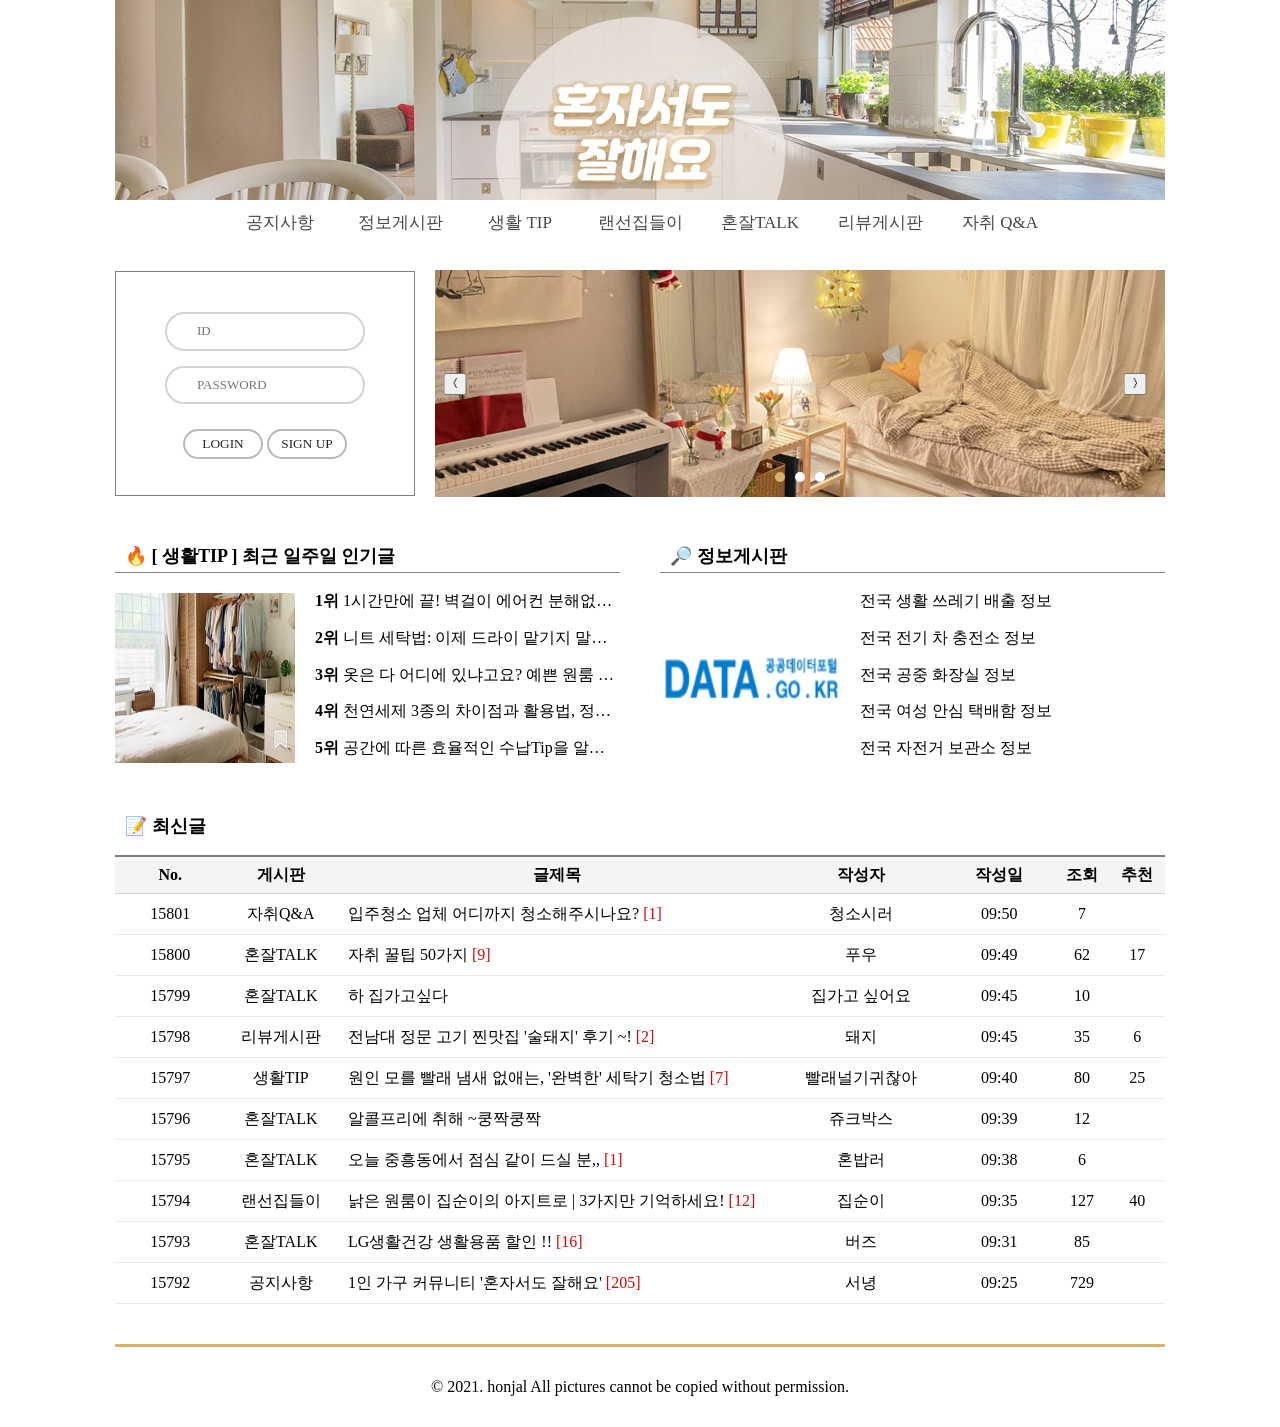
==== commit b5f2fcf9: "0611" ====
--- a/html/index.html
+++ b/html/index.html
@@ -24,7 +24,6 @@
         </ul>
       </nav>
     </header>
-
     <article id="main_top">
       <section id="main_user">
         <form id="login" method="POST">
@@ -107,7 +106,7 @@
         <tr>
           <td>15801</td>
           <td>자취Q&A</td>
-          <td>입주청소 업체 어디까지 청소해주시나요?</td>
+          <td>입주청소 업체 어디까지 청소해주시나요? <span>[1]</span></td>
           <td>청소시러</td>
           <td>09:50</td>
           <td>7</td>
@@ -116,7 +115,7 @@
         <tr>
           <td>15800</td>
           <td>혼잘TALK</td>
-          <td>자취 꿀팁 50가지</td>
+          <td>자취 꿀팁 50가지 <span>[9]</span></td>
           <td>푸우</td>
           <td>09:49</td>
           <td>62</td>
@@ -134,7 +133,7 @@
         <tr>
           <td>15798</td>
           <td>리뷰게시판</td>
-          <td>전남대 정문 고기 찐맛집 '술돼지' 후기 ~!</td>
+          <td>전남대 정문 고기 찐맛집 '술돼지' 후기 ~! <span>[2]</span></td>
           <td>돼지</td>
           <td>09:45</td>
           <td>35</td>
@@ -143,7 +142,9 @@
         <tr>
           <td>15797</td>
           <td>생활TIP</td>
-          <td>원인 모를 빨래 냄새 없애는, '완벽한' 세탁기 청소법</td>
+          <td>
+            원인 모를 빨래 냄새 없애는, '완벽한' 세탁기 청소법 <span>[7]</span>
+          </td>
           <td>빨래널기귀찮아</td>
           <td>09:40</td>
           <td>80</td>
@@ -161,7 +162,7 @@
         <tr>
           <td>15795</td>
           <td>혼잘TALK</td>
-          <td>오늘 중흥동에서 점심 같이 드실 분,,</td>
+          <td>오늘 중흥동에서 점심 같이 드실 분,, <span>[1]</span></td>
           <td>혼밥러</td>
           <td>09:38</td>
           <td>6</td>
@@ -170,7 +171,10 @@
         <tr>
           <td>15794</td>
           <td>랜선집들이</td>
-          <td>낡은 원룸이 집순이의 아지트로 | 3가지만 기억하세요!</td>
+          <td>
+            낡은 원룸이 집순이의 아지트로 | 3가지만 기억하세요!
+            <span>[12]</span>
+          </td>
           <td>집순이</td>
           <td>09:35</td>
           <td>127</td>
@@ -179,20 +183,22 @@
         <tr>
           <td>15793</td>
           <td>혼잘TALK</td>
-          <td>LG생활건강 생활용품 할인 !!</td>
+          <td>LG생활건강 생활용품 할인 !! <span>[16]</span></td>
           <td>버즈</td>
           <td>09:31</td>
           <td>85</td>
           <td></td>
         </tr>
         <tr>
-          <td class="seq">15792</td>
-          <td class="category">공지사항</td>
-          <td class="title">1인 가구 커뮤니티 '혼자서도 잘해요'</td>
-          <td class="name">서녕</td>
-          <td class="date">09:25</td>
-          <td class="hits">729</td>
-          <td class="good"></td>
+          <td class="tb_seq">15792</td>
+          <td class="tb_category">공지사항</td>
+          <td class="tb_title">
+            1인 가구 커뮤니티 '혼자서도 잘해요' <span>[205]</span>
+          </td>
+          <td class="tb_name">서녕</td>
+          <td class="tb_date">09:25</td>
+          <td class="tb_hits">729</td>
+          <td class="tb_good"></td>
         </tr>
       </table>
     </article>
--- a/html/css/index.css
+++ b/html/css/index.css
@@ -69,6 +69,10 @@
   color: rgb(39, 38, 38);
 }
 
+#main_user button:hover {
+  cursor: pointer;
+}
+
 /* top ( slide ) ------------------------------------------------------------ */
 
 #main_slide {
@@ -161,13 +165,18 @@
 }
 
 #main_best h2,
-#main_data h2 {
+#main_data h2,
+#main_bottom h2 {
   font-size: 18px;
   font-weight: 700;
+  padding-left: 10px;
+}
+
+#main_best h2,
+#main_data h2 {
   border-bottom: 1px solid gray;
   padding-bottom: 7px;
   margin-bottom: 10px;
-  padding-left: 10px;
 }
 
 #main_best div,
@@ -218,12 +227,9 @@
   width: 100%;
   max-width: 1050px;
   margin: auto;
-  text-align: center;
 }
 
 #main_bottom h2 {
-  font-size: 20px;
-  font-weight: 700;
   margin-bottom: 20px;
 }
 
@@ -250,6 +256,10 @@
   border-bottom: 0.5px solid #eae9e9;
 }
 
+.board span {
+  color: rgb(218, 4, 4);
+}
+
 /* 글제목은 왼쪽 정렬하고 마우스 커서 모양 바뀜 */
 .board tr td:nth-of-type(3) {
   text-align: left;
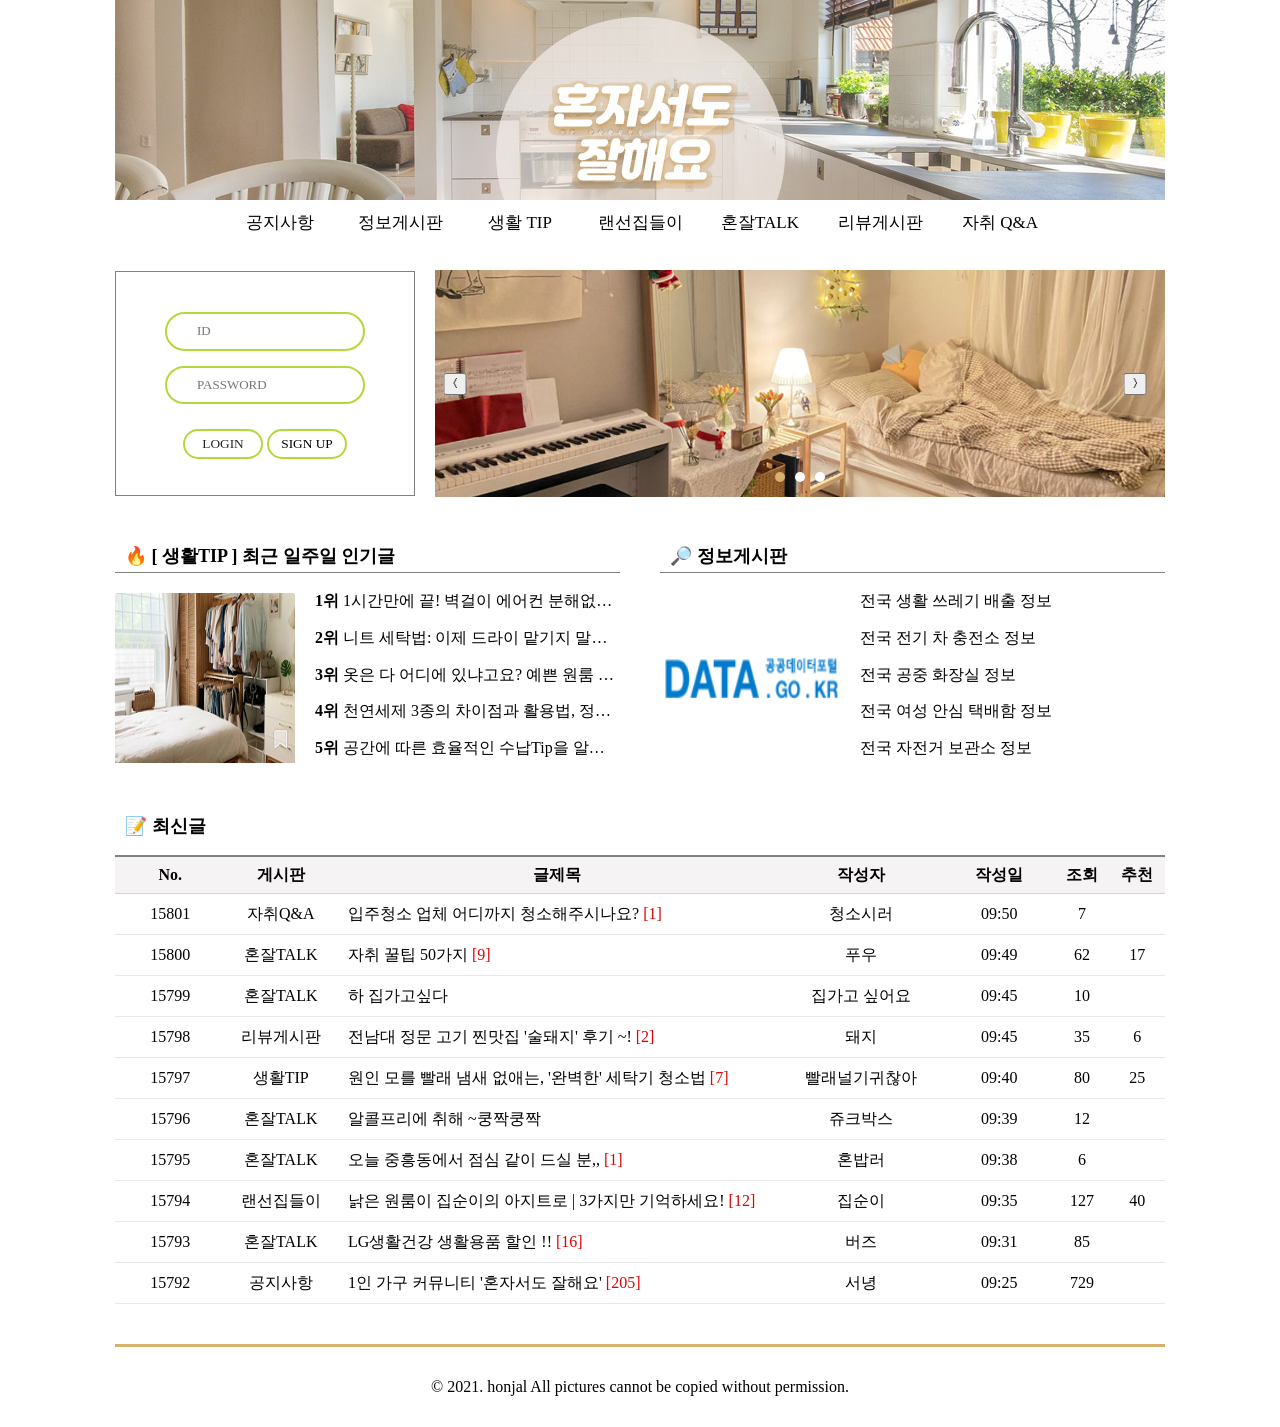
==== commit 49b70502: "js 추가" ====
--- a/html/index.html
+++ b/html/index.html
@@ -8,19 +8,20 @@
     <link rel="stylesheet" href="css/reset.css" />
     <link rel="stylesheet" href="css/nav.css" />
     <link rel="stylesheet" href="css/index.css" />
+    <script src="js/nav.js"></script>
   </head>
   <body>
     <header>
       <nav id="navi">
-        <img src="images/logo_v5.jpg" alt="로고" />
+        <a href="index.html"><img src="images/logo_v5.jpg" alt="로고" /></a>
         <ul id="menu">
-          <li class="menu_list"><a href="/notice">공지사항</a></li>
-          <li class="menu_list"><a href="/data">정보게시판</a></li>
-          <li class="menu_list"><a href="/tip">생활 TIP</a></li>
-          <li class="menu_list"><a href="/myhome">랜선집들이</a></li>
-          <li class="menu_list"><a href="/talk">혼잘TALK</a></li>
-          <li class="menu_list"><a href="/review">리뷰게시판</a></li>
-          <li class="menu_list"><a href="/qna">자취 Q&A</a></li>
+          <li class="menu_list">공지사항</li>
+          <li class="menu_list">정보게시판</a></li>
+          <li class="menu_list">생활 TIP</li>
+          <li class="menu_list">랜선집들이</li>
+          <li class="menu_list">혼잘TALK</li>
+          <li class="menu_list">리뷰게시판</li>
+          <li class="menu_list">자취 Q&A</li>
         </ul>
       </nav>
     </header>
@@ -30,7 +31,7 @@
           <input name="" placeholder="ID" />
           <input name="" type="password" placeholder="PASSWORD" />
           <button>LOGIN</button>
-          <button>SIGN UP</button>
+          <button><a href="join.html">SIGN UP</a></button>
         </form>
       </section>
       <section id="main_slide">
--- a/html/css/nav.css
+++ b/html/css/nav.css
@@ -28,7 +28,7 @@
   margin: 0;
 }
 
-a {
+.menu_list {
   color: black;
 }
 
@@ -100,6 +100,6 @@
   background-color: #fff;
 }
 
-#menu li:hover a {
+.menu_list:hover {
   color: #d6b26e;
 }
--- a/html/css/index.css
+++ b/html/css/index.css
@@ -18,6 +18,10 @@
   margin: 0;
 }
 
+a {
+  color: black;
+}
+
 #main_top {
   display: flex;
   width: 100%;
@@ -44,7 +48,7 @@
   margin: auto;
   outline: 0;
   border-radius: 50px;
-  border: 2px solid lightgray;
+  border: 2px solid #b3d83c;
   font-size: 13px;
   line-height: 2.5;
   margin-bottom: 15px;
@@ -64,7 +68,7 @@
   margin-top: 10px;
   border: 0;
   background-color: white;
-  border: 2px solid rgb(184, 184, 184);
+  border: 2px solid #b3d83c;
   border-radius: 25px;
   color: rgb(39, 38, 38);
 }
